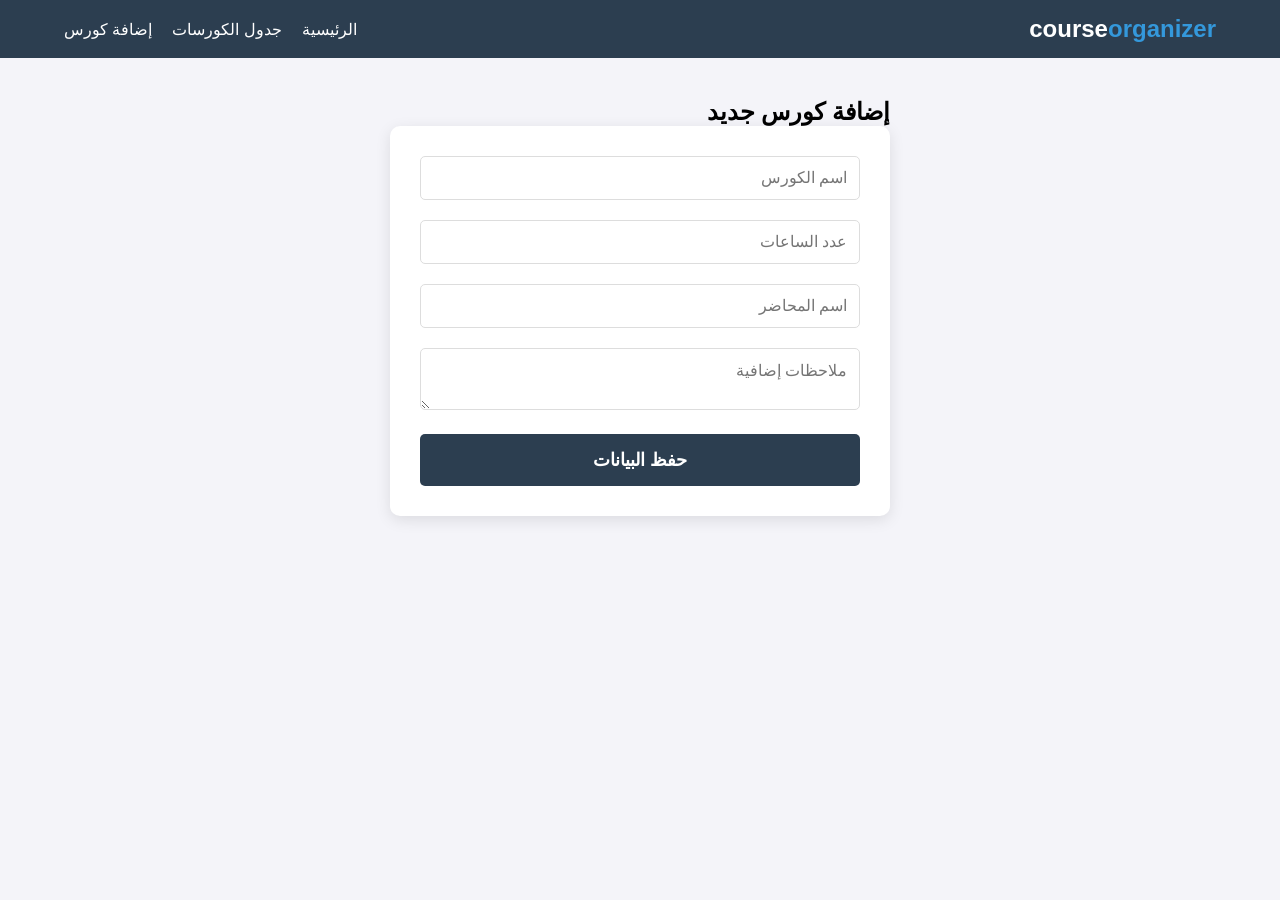
==== add-course.html @ fc3036e1 "Add files via upload" ====
<!DOCTYPE html>
<html lang="ar" dir="rtl">
<head>
    <meta charset="UTF-8">
    <meta name="viewport" content="width=device-width, initial-scale=1.0">
    <title>إضافة كورس جديد</title>
    <link rel="stylesheet" href="style.css">
</head>
<body>
    <header>
        <div class="logo">course<span>organizer</span></div>
        <nav>
            <ul>
                <li><a href="index.html">الرئيسية</a></li>
                <li><a href="courses.html">جدول الكورسات</a></li>
                <li><a href="add-course.html">إضافة كورس</a></li>
            </ul>
        </nav>
    </header>

    <main>
        <div class="form-container">
            <h2>إضافة كورس جديد</h2>
            <form id="courseForm">
                <input type="text" id="cName" placeholder="اسم الكورس" required>
                <input type="number" id="cHours" placeholder="عدد الساعات" required>
                <input type="text" id="cInst" placeholder="اسم المحاضر">
                <textarea id="cNote" placeholder="ملاحظات إضافية"></textarea>
                <button type="button" onclick="saveData()">حفظ البيانات</button>
            </form>
        </div>
    </main>

    <script>
        function saveData() {
            const name = document.getElementById('cName').value;
            const hours = document.getElementById('cHours').value;
            const inst = document.getElementById('cInst').value;
            const note = document.getElementById('cNote').value;

            if(!name || !hours) {
                alert("برجاء إدخال اسم الكورس وعدد الساعات");
                return;
            }

            const courses = JSON.parse(localStorage.getItem('myCourses') || '[]');
            courses.push({ name, hours, instructor: inst, notes: note });
            localStorage.setItem('myCourses', JSON.stringify(courses));

            window.location.href = 'courses.html';
        }
    </script>
</body>
</html>
---- style.css ----
* {
    margin: 0;
    padding: 0;
    box-sizing: border-box;
    font-family: 'Segoe UI', Tahoma, Geneva, Verdana, sans-serif;
}

body {
    background-color: #f4f4f9;
    direction: rtl;
    overflow-x: hidden;
    width: 100%;
}

header {
    background-color: #2c3e50;
    color: white;
    padding: 15px 5%;
    display: flex;
    justify-content: space-between;
    align-items: center;
    width: 100%;
}

.logo {
    font-size: 24px;
    font-weight: bold;
}

.logo span {
    color: #3498db;
}

nav ul {
    display: flex;
    list-style: none;
    gap: 20px;
}

nav ul li a {
    color: white;
    text-decoration: none;
    font-weight: 500;
}

nav ul li a:hover {
    color: #3498db;
}

main {
    padding: 40px 5%;
    min-height: 80vh;
    display: flex;
    flex-direction: column;
    align-items: center;
}

form {
    width: 100%;
    max-width: 500px;
    background: white;
    padding: 30px;
    border-radius: 10px;
    box-shadow: 0 4px 15px rgba(0,0,0,0.1);
}

form h2 {
    text-align: center;
    margin-bottom: 25px;
    color: #2c3e50;
}

label {
    display: block;
    margin-bottom: 8px;
    font-weight: bold;
    color: #333;
}

input, textarea {
    width: 100%;
    padding: 12px;
    margin-bottom: 20px;
    border: 1px solid #ddd;
    border-radius: 5px;
    font-size: 16px;
}

button {
    width: 100%;
    padding: 15px;
    background-color: #2c3e50;
    color: white;
    border: none;
    border-radius: 5px;
    cursor: pointer;
    font-size: 18px;
    font-weight: bold;
}

button:hover {
    background-color: #34495e;
}

footer {
    background-color: #2c3e50;
    color: white;
    text-align: center;
    padding: 20px;
    width: 100%;
}

@media (max-width: 768px) {
    header {
        flex-direction: column;
        text-align: center;
        gap: 10px;
    }
    nav ul {
        gap: 15px;
    }
}
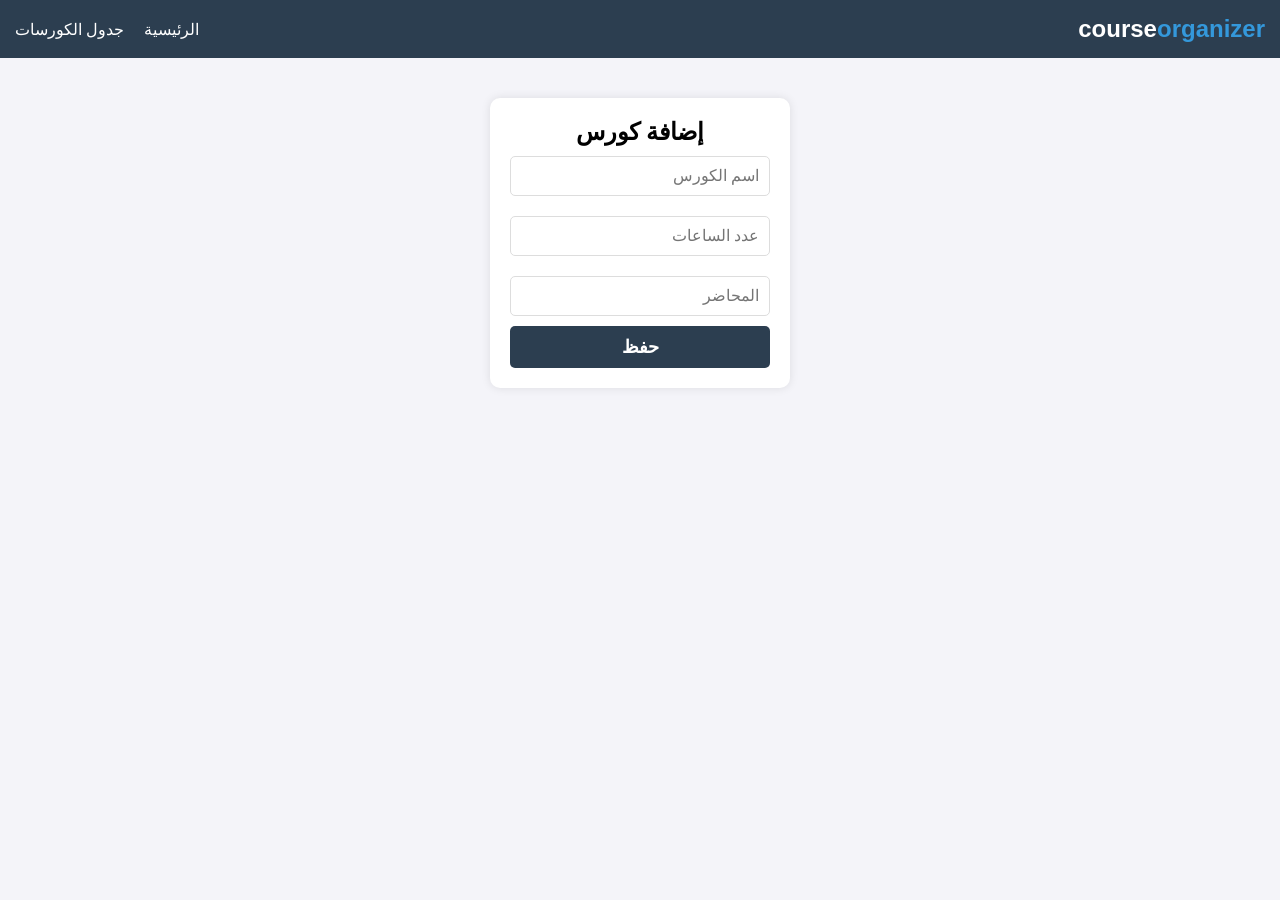
==== commit b9f90eb9: "Add files via upload" ====
--- a/add-course.html
+++ b/add-course.html
@@ -2,52 +2,50 @@
 <html lang="ar" dir="rtl">
 <head>
     <meta charset="UTF-8">
-    <meta name="viewport" content="width=device-width, initial-scale=1.0">
     <title>إضافة كورس جديد</title>
     <link rel="stylesheet" href="style.css">
 </head>
 <body>
-    <header>
+    <header style="background:#2c3e50; padding:15px; display:flex; justify-content:space-between; color:white;">
         <div class="logo">course<span>organizer</span></div>
         <nav>
-            <ul>
-                <li><a href="index.html">الرئيسية</a></li>
-                <li><a href="courses.html">جدول الكورسات</a></li>
-                <li><a href="add-course.html">إضافة كورس</a></li>
-            </ul>
+            <a href="index.html" style="color:white; margin-left:15px; text-decoration:none;">الرئيسية</a>
+            <a href="courses.html" style="color:white; text-decoration:none;">جدول الكورسات</a>
         </nav>
     </header>
 
-    <main>
-        <div class="form-container">
-            <h2>إضافة كورس جديد</h2>
-            <form id="courseForm">
-                <input type="text" id="cName" placeholder="اسم الكورس" required>
-                <input type="number" id="cHours" placeholder="عدد الساعات" required>
-                <input type="text" id="cInst" placeholder="اسم المحاضر">
-                <textarea id="cNote" placeholder="ملاحظات إضافية"></textarea>
-                <button type="button" onclick="saveData()">حفظ البيانات</button>
-            </form>
+    <main style="padding:40px; text-align:center;">
+        <div style="background:white; padding:20px; border-radius:10px; box-shadow:0 0 10px rgba(0,0,0,0.1); display:inline-block; width:300px;">
+            <h2>إضافة كورس</h2>
+            <input type="text" id="cName" placeholder="اسم الكورس" style="width:100%; margin:10px 0; padding:10px;">
+            <input type="number" id="cHours" placeholder="عدد الساعات" style="width:100%; margin:10px 0; padding:10px;">
+            <input type="text" id="cInst" placeholder="المحاضر" style="width:100%; margin:10px 0; padding:10px;">
+            <button onclick="saveMyData()" style="width:100%; padding:10px; background:#2c3e50; color:white; border:none; cursor:pointer;">حفظ</button>
         </div>
     </main>
 
     <script>
-        function saveData() {
+        function saveMyData() {
             const name = document.getElementById('cName').value;
             const hours = document.getElementById('cHours').value;
             const inst = document.getElementById('cInst').value;
-            const note = document.getElementById('cNote').value;
 
-            if(!name || !hours) {
-                alert("برجاء إدخال اسم الكورس وعدد الساعات");
+            if(name == "" || hours == "") {
+                alert("اكتب الاسم والساعات الأول يا بطل!");
                 return;
             }
 
-            const courses = JSON.parse(localStorage.getItem('myCourses') || '[]');
-            courses.push({ name, hours, instructor: inst, notes: note });
+            // بنجيب اللي متسيف قبل كدة
+            let courses = JSON.parse(localStorage.getItem('myCourses') || '[]');
+            
+            // بنضيف الكورس الجديد
+            courses.push({ name: name, hours: hours, instructor: inst });
+            
+            // بنسيفهم تاني
             localStorage.setItem('myCourses', JSON.stringify(courses));
 
-            window.location.href = 'courses.html';
+            alert("تم الحفظ بنجاح!");
+            window.location.href = 'courses.html'; // هيحولك للجدول فوراً
         }
     </script>
 </body>
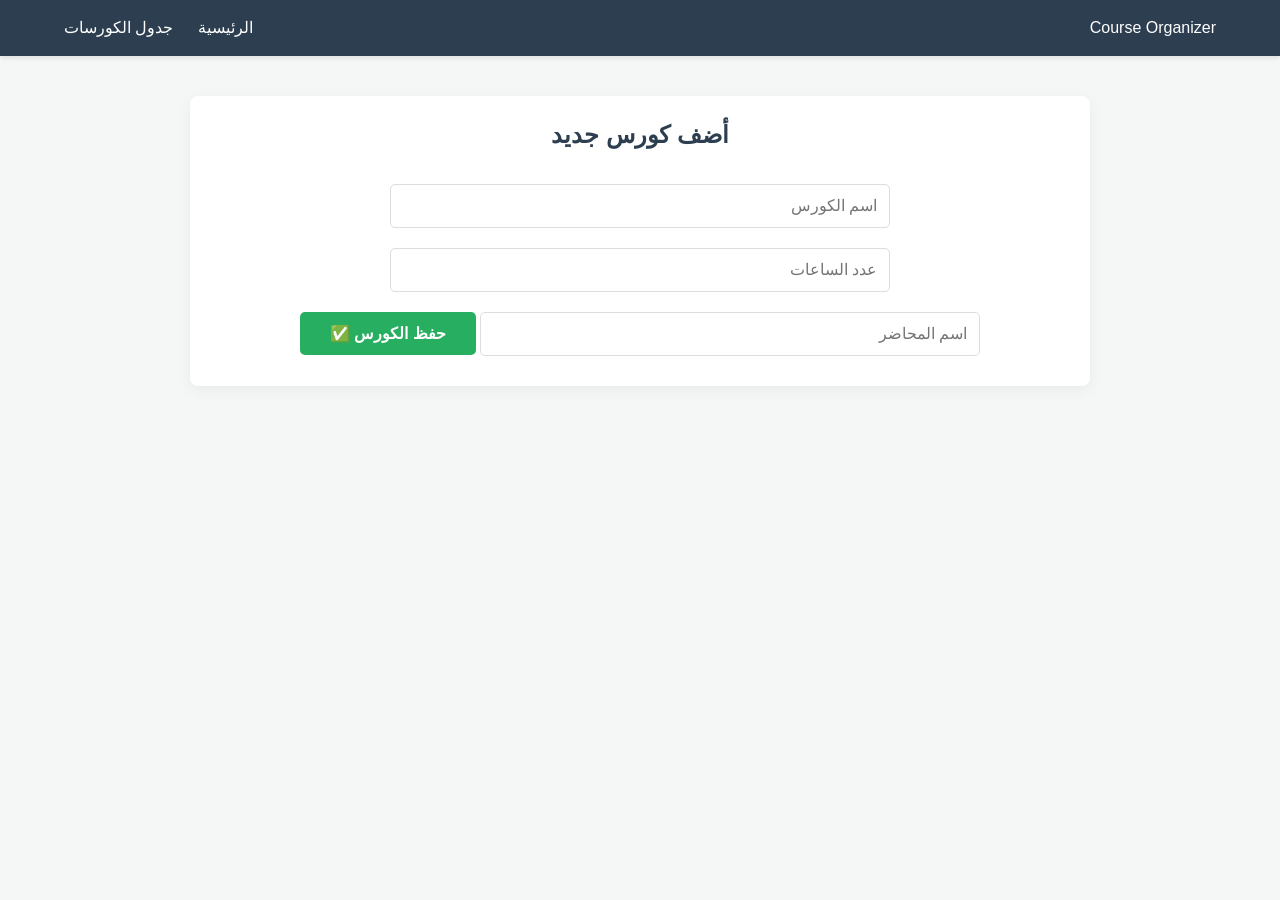
==== commit dfd72f17: "Add files via upload" ====
--- a/add-course.html
+++ b/add-course.html
@@ -1,52 +1,42 @@
 <!DOCTYPE html>
-<html lang="ar" dir="rtl">
+<html lang="ar">
 <head>
     <meta charset="UTF-8">
-    <title>إضافة كورس جديد</title>
     <link rel="stylesheet" href="style.css">
+    <title>إضافة كورس</title>
 </head>
 <body>
-    <header style="background:#2c3e50; padding:15px; display:flex; justify-content:space-between; color:white;">
-        <div class="logo">course<span>organizer</span></div>
+    <header>
+        <div>Course Organizer</div>
         <nav>
-            <a href="index.html" style="color:white; margin-left:15px; text-decoration:none;">الرئيسية</a>
-            <a href="courses.html" style="color:white; text-decoration:none;">جدول الكورسات</a>
+            <a href="index.html">الرئيسية</a>
+            <a href="courses.html">جدول الكورسات</a>
         </nav>
     </header>
-
-    <main style="padding:40px; text-align:center;">
-        <div style="background:white; padding:20px; border-radius:10px; box-shadow:0 0 10px rgba(0,0,0,0.1); display:inline-block; width:300px;">
-            <h2>إضافة كورس</h2>
-            <input type="text" id="cName" placeholder="اسم الكورس" style="width:100%; margin:10px 0; padding:10px;">
-            <input type="number" id="cHours" placeholder="عدد الساعات" style="width:100%; margin:10px 0; padding:10px;">
-            <input type="text" id="cInst" placeholder="المحاضر" style="width:100%; margin:10px 0; padding:10px;">
-            <button onclick="saveMyData()" style="width:100%; padding:10px; background:#2c3e50; color:white; border:none; cursor:pointer;">حفظ</button>
-        </div>
-    </main>
+    <div class="container">
+        <h2>أضف كورس جديد</h2>
+        <input type="text" id="name" placeholder="اسم الكورس">
+        <input type="number" id="hours" placeholder="عدد الساعات">
+        <input type="text" id="instructor" placeholder="اسم المحاضر">
+        <button onclick="saveCourse()">حفظ الكورس ✅</button>
+    </div>
 
     <script>
-        function saveMyData() {
-            const name = document.getElementById('cName').value;
-            const hours = document.getElementById('cHours').value;
-            const inst = document.getElementById('cInst').value;
+        function saveCourse() {
+            const name = document.getElementById('name').value;
+            const hours = document.getElementById('hours').value;
+            const inst = document.getElementById('instructor').value;
 
-            if(name == "" || hours == "") {
-                alert("اكتب الاسم والساعات الأول يا بطل!");
-                return;
-            }
+            if(!name || !hours) { alert("املى البيانات يا زياد!"); return; }
 
-            // بنجيب اللي متسيف قبل كدة
-            let courses = JSON.parse(localStorage.getItem('myCourses') || '[]');
-            
-            // بنضيف الكورس الجديد
-            courses.push({ name: name, hours: hours, instructor: inst });
-            
-            // بنسيفهم تاني
-            localStorage.setItem('myCourses', JSON.stringify(courses));
+            let list = JSON.parse(localStorage.getItem('coursesData') || '[]');
+            list.push({ name, hours, inst });
+            localStorage.setItem('coursesData', JSON.stringify(list));
 
-            alert("تم الحفظ بنجاح!");
-            window.location.href = 'courses.html'; // هيحولك للجدول فوراً
+            alert("تم الحفظ بنجاح! هوديك للجدول دلوقتي.");
+            window.location.href = 'courses.html';
         }
     </script>
 </body>
+</html>
 </html>
--- a/style.css
+++ b/style.css
@@ -1,122 +1,121 @@
-* {
-    margin: 0;
-    padding: 0;
-    box-sizing: border-box;
-    font-family: 'Segoe UI', Tahoma, Geneva, Verdana, sans-serif;
+* { 
+    box-sizing: border-box; 
+    margin: 0; 
+    padding: 0; 
+    font-family: 'Segoe UI', Tahoma, Geneva, Verdana, sans-serif; 
 }
 
-body {
-    background-color: #f4f4f9;
-    direction: rtl;
-    overflow-x: hidden;
-    width: 100%;
+body { 
+    background-color: #f4f7f6; 
+    direction: rtl; 
+    color: #333; 
+    line-height: 1.6;
 }
 
-header {
-    background-color: #2c3e50;
-    color: white;
-    padding: 15px 5%;
-    display: flex;
-    justify-content: space-between;
-    align-items: center;
-    width: 100%;
+header { 
+    background-color: #2c3e50; 
+    color: white; 
+    padding: 15px 5%; 
+    display: flex; 
+    justify-content: space-between; 
+    align-items: center; 
+    box-shadow: 0 2px 5px rgba(0,0,0,0.1);
 }
 
-.logo {
-    font-size: 24px;
-    font-weight: bold;
+nav a { 
+    color: white; 
+    text-decoration: none; 
+    margin-right: 20px; 
+    font-size: 16px; 
+    font-weight: 500;
+    transition: 0.3s;
 }
 
-.logo span {
-    color: #3498db;
+nav a:hover { 
+    color: #3498db; 
 }
 
-nav ul {
-    display: flex;
-    list-style: none;
-    gap: 20px;
+.container { 
+    max-width: 900px; 
+    margin: 40px auto; 
+    padding: 20px; 
+    background: white; 
+    border-radius: 8px; 
+    box-shadow: 0 4px 15px rgba(0,0,0,0.05); 
+    text-align: center; 
 }
 
-nav ul li a {
-    color: white;
-    text-decoration: none;
-    font-weight: 500;
-}
-
-nav ul li a:hover {
-    color: #3498db;
-}
-
-main {
-    padding: 40px 5%;
-    min-height: 80vh;
-    display: flex;
-    flex-direction: column;
-    align-items: center;
-}
-
-form {
-    width: 100%;
-    max-width: 500px;
-    background: white;
-    padding: 30px;
-    border-radius: 10px;
-    box-shadow: 0 4px 15px rgba(0,0,0,0.1);
-}
-
-form h2 {
-    text-align: center;
-    margin-bottom: 25px;
+h1, h2 {
+    margin-bottom: 20px;
     color: #2c3e50;
 }
 
-label {
-    display: block;
-    margin-bottom: 8px;
-    font-weight: bold;
-    color: #333;
-}
-
-input, textarea {
-    width: 100%;
-    padding: 12px;
-    margin-bottom: 20px;
-    border: 1px solid #ddd;
-    border-radius: 5px;
+input { 
+    width: 100%; 
+    max-width: 500px; 
+    padding: 12px; 
+    margin: 10px 0; 
+    border: 1px solid #ddd; 
+    border-radius: 5px; 
+    outline: none; 
     font-size: 16px;
 }
 
-button {
-    width: 100%;
-    padding: 15px;
-    background-color: #2c3e50;
-    color: white;
-    border: none;
-    border-radius: 5px;
-    cursor: pointer;
-    font-size: 18px;
-    font-weight: bold;
+input:focus {
+    border-color: #3498db;
+}
+
+button { 
+    background-color: #27ae60; 
+    color: white; 
+    padding: 12px 30px; 
+    border: none; 
+    border-radius: 5px; 
+    cursor: pointer; 
+    font-weight: bold; 
+    font-size: 16px;
+    margin-top: 10px; 
+    transition: 0.3s;
 }
 
 button:hover {
-    background-color: #34495e;
+    background-color: #219150;
 }
 
-footer {
-    background-color: #2c3e50;
-    color: white;
-    text-align: center;
-    padding: 20px;
-    width: 100%;
+table { 
+    width: 100%; 
+    border-collapse: collapse; 
+    margin-top: 20px; 
 }
 
-@media (max-width: 768px) {
+th, td { 
+    padding: 15px; 
+    border: 1px solid #eee; 
+    text-align: center; 
+}
+
+th { 
+    background-color: #34495e; 
+    color: white; 
+}
+
+tr:nth-child(even) { 
+    background-color: #f9f9f9; 
+}
+
+tr:hover {
+    background-color: #f1f1f1;
+}
+
+@media (max-width: 600px) {
     header {
         flex-direction: column;
         text-align: center;
-        gap: 10px;
     }
-    nav ul {
-        gap: 15px;
+    nav {
+        margin-top: 15px;
+    }
+    nav a {
+        margin: 0 10px;
     }
 }
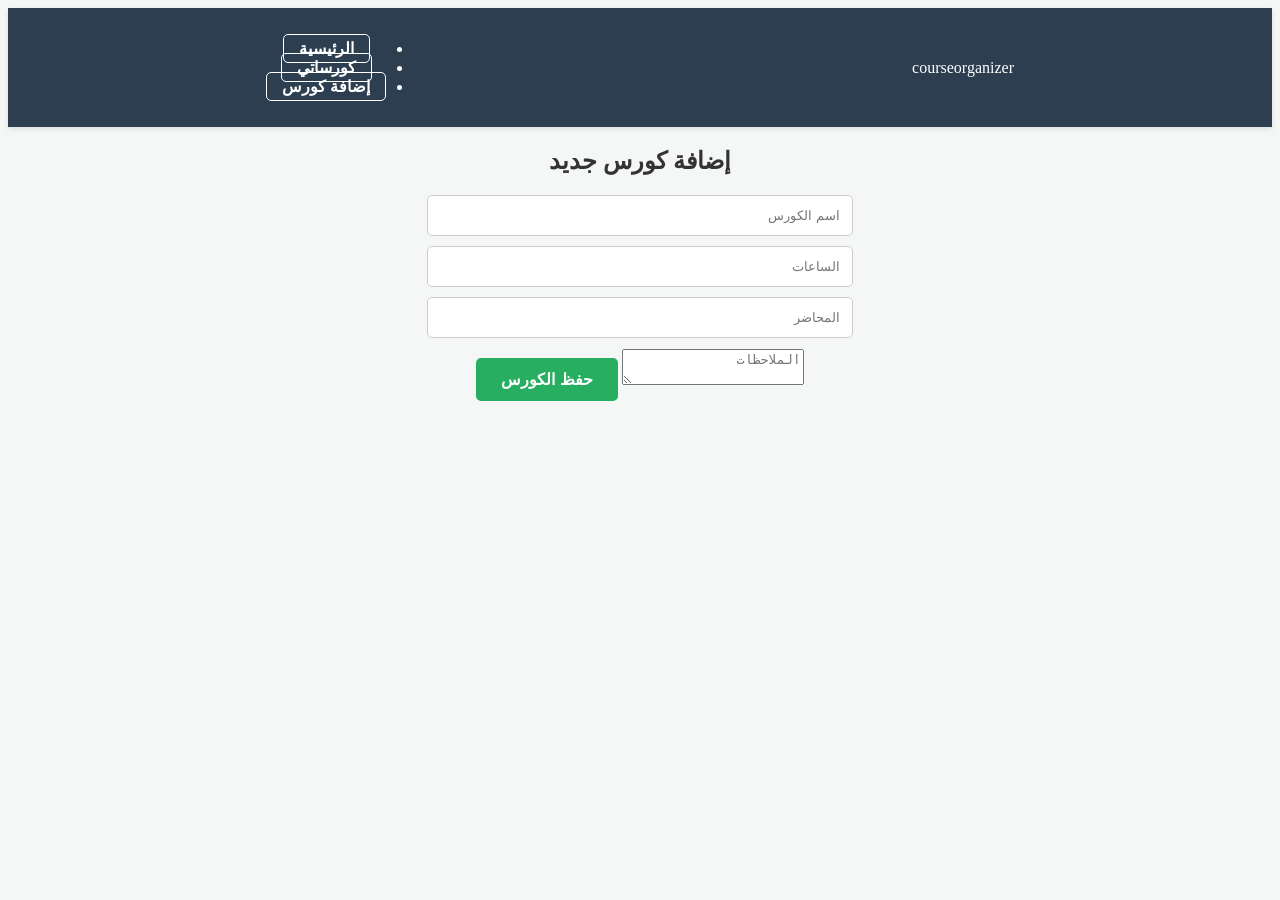
==== commit eb7cfa18: "Add files via upload" ====
--- a/add-course.html
+++ b/add-course.html
@@ -1,42 +1,62 @@
 <!DOCTYPE html>
-<html lang="ar">
+<html lang="ar" dir="rtl">
 <head>
     <meta charset="UTF-8">
+    <title>إضافة كورس</title>
     <link rel="stylesheet" href="style.css">
-    <title>إضافة كورس</title>
 </head>
 <body>
     <header>
-        <div>Course Organizer</div>
+        <div class="logo">course<span>organizer</span></div>
         <nav>
-            <a href="index.html">الرئيسية</a>
-            <a href="courses.html">جدول الكورسات</a>
+            <ul>
+                <li><a href="index.html">الرئيسية</a></li>
+                <li><a href="courses.html">كورساتي</a></li>
+                <li><a href="add-course.html">إضافة كورس</a></li>
+            </ul>
         </nav>
     </header>
-    <div class="container">
-        <h2>أضف كورس جديد</h2>
-        <input type="text" id="name" placeholder="اسم الكورس">
-        <input type="number" id="hours" placeholder="عدد الساعات">
-        <input type="text" id="instructor" placeholder="اسم المحاضر">
-        <button onclick="saveCourse()">حفظ الكورس ✅</button>
-    </div>
+
+    <main>
+        <form id="courseForm">
+            <h2>إضافة كورس جديد</h2>
+            <input type="text" id="name" placeholder="اسم الكورس" required>
+            <input type="number" id="hours" placeholder="الساعات" required>
+            <input type="text" id="inst" placeholder="المحاضر">
+            <textarea id="notes" placeholder="الملاحظات"></textarea>
+            <button type="button" onclick="saveData()">حفظ الكورس</button>
+        </form>
+    </main>
 
     <script>
-        function saveCourse() {
-            const name = document.getElementById('name').value;
-            const hours = document.getElementById('hours').value;
-            const inst = document.getElementById('instructor').value;
+        function saveData() {
+            const n = document.getElementById('name').value;
+            const h = document.getElementById('hours').value;
+            const i = document.getElementById('inst').value;
+            const o = document.getElementById('notes').value;
 
-            if(!name || !hours) { alert("املى البيانات يا زياد!"); return; }
+            if(!n || !h) {
+                alert("اكتب الاسم والساعات");
+                return;
+            }
 
-            let list = JSON.parse(localStorage.getItem('coursesData') || '[]');
-            list.push({ name, hours, inst });
-            localStorage.setItem('coursesData', JSON.stringify(list));
+            // سحب البيانات القديمة بصيغة صحيحة
+            let data = [];
+            try {
+                data = JSON.parse(localStorage.getItem('myCourses')) || [];
+            } catch(e) {
+                data = [];
+            }
 
-            alert("تم الحفظ بنجاح! هوديك للجدول دلوقتي.");
+            // إضافة الكورس الجديد
+            data.push({ name: n, hours: h, instructor: i, notes: o });
+            
+            // الحفظ
+            localStorage.setItem('myCourses', JSON.stringify(data));
+
+            // التحويل للجدول
             window.location.href = 'courses.html';
         }
     </script>
 </body>
-</html>
 </html>
--- a/style.css
+++ b/style.css
@@ -1,121 +1,100 @@
-* { 
-    box-sizing: border-box; 
-    margin: 0; 
-    padding: 0; 
-    font-family: 'Segoe UI', Tahoma, Geneva, Verdana, sans-serif; 
+** {
+    box-sizing: border-box;
+    margin: 0;
+    padding: 0;
+    font-family: sans-serif;
 }
 
-body { 
-    background-color: #f4f7f6; 
-    direction: rtl; 
-    color: #333; 
-    line-height: 1.6;
+body {
+    background: #f4f7f6;
+    direction: rtl;
+    text-align: center;
+    color: #333;
 }
 
-header { 
-    background-color: #2c3e50; 
-    color: white; 
-    padding: 15px 5%; 
-    display: flex; 
-    justify-content: space-between; 
-    align-items: center; 
+header {
+    background: #2c3e50;
+    color: white;
+    padding: 15px;
+    display: flex;
+    justify-content: space-around;
+    align-items: center;
     box-shadow: 0 2px 5px rgba(0,0,0,0.1);
 }
 
-nav a { 
-    color: white; 
-    text-decoration: none; 
-    margin-right: 20px; 
-    font-size: 16px; 
-    font-weight: 500;
+nav a {
+    color: white;
+    text-decoration: none;
+    font-weight: bold;
+    border: 1px solid white;
+    padding: 5px 15px;
+    border-radius: 5px;
     transition: 0.3s;
 }
 
-nav a:hover { 
-    color: #3498db; 
-}
-
-.container { 
-    max-width: 900px; 
-    margin: 40px auto; 
-    padding: 20px; 
-    background: white; 
-    border-radius: 8px; 
-    box-shadow: 0 4px 15px rgba(0,0,0,0.05); 
-    text-align: center; 
-}
-
-h1, h2 {
-    margin-bottom: 20px;
+nav a:hover {
+    background: white;
     color: #2c3e50;
 }
 
-input { 
-    width: 100%; 
-    max-width: 500px; 
-    padding: 12px; 
-    margin: 10px 0; 
-    border: 1px solid #ddd; 
-    border-radius: 5px; 
-    outline: none; 
-    font-size: 16px;
+.container {
+    max-width: 800px;
+    margin: 30px auto;
+    padding: 20px;
+    background: white;
+    border-radius: 8px;
+    box-shadow: 0 0 15px rgba(0,0,0,0.1);
 }
 
-input:focus {
-    border-color: #3498db;
+h2 {
+    margin-bottom: 20px;
 }
 
-button { 
-    background-color: #27ae60; 
-    color: white; 
-    padding: 12px 30px; 
-    border: none; 
-    border-radius: 5px; 
-    cursor: pointer; 
-    font-weight: bold; 
+table {
+    width: 100%;
+    border-collapse: collapse;
+    margin-top: 20px;
+}
+
+th, td {
+    border: 1px solid #ddd;
+    padding: 12px;
+}
+
+th {
+    background-color: #34495e;
+    color: white;
+}
+
+tr:nth-child(even) {
+    background-color: #f9f9f9;
+}
+
+input {
+    width: 90%;
+    max-width: 400px;
+    padding: 12px;
+    margin: 10px 0;
+    border: 1px solid #ccc;
+    border-radius: 5px;
+    display: block;
+    margin-left: auto;
+    margin-right: auto;
+}
+
+button {
+    padding: 12px 25px;
+    background: #27ae60;
+    color: white;
+    border: none;
+    cursor: pointer;
+    border-radius: 5px;
+    font-weight: bold;
     font-size: 16px;
-    margin-top: 10px; 
+    margin-top: 10px;
     transition: 0.3s;
 }
 
 button:hover {
-    background-color: #219150;
-}
-
-table { 
-    width: 100%; 
-    border-collapse: collapse; 
-    margin-top: 20px; 
-}
-
-th, td { 
-    padding: 15px; 
-    border: 1px solid #eee; 
-    text-align: center; 
-}
-
-th { 
-    background-color: #34495e; 
-    color: white; 
-}
-
-tr:nth-child(even) { 
-    background-color: #f9f9f9; 
-}
-
-tr:hover {
-    background-color: #f1f1f1;
-}
-
-@media (max-width: 600px) {
-    header {
-        flex-direction: column;
-        text-align: center;
-    }
-    nav {
-        margin-top: 15px;
-    }
-    nav a {
-        margin: 0 10px;
-    }
+    background: #219150;
 }
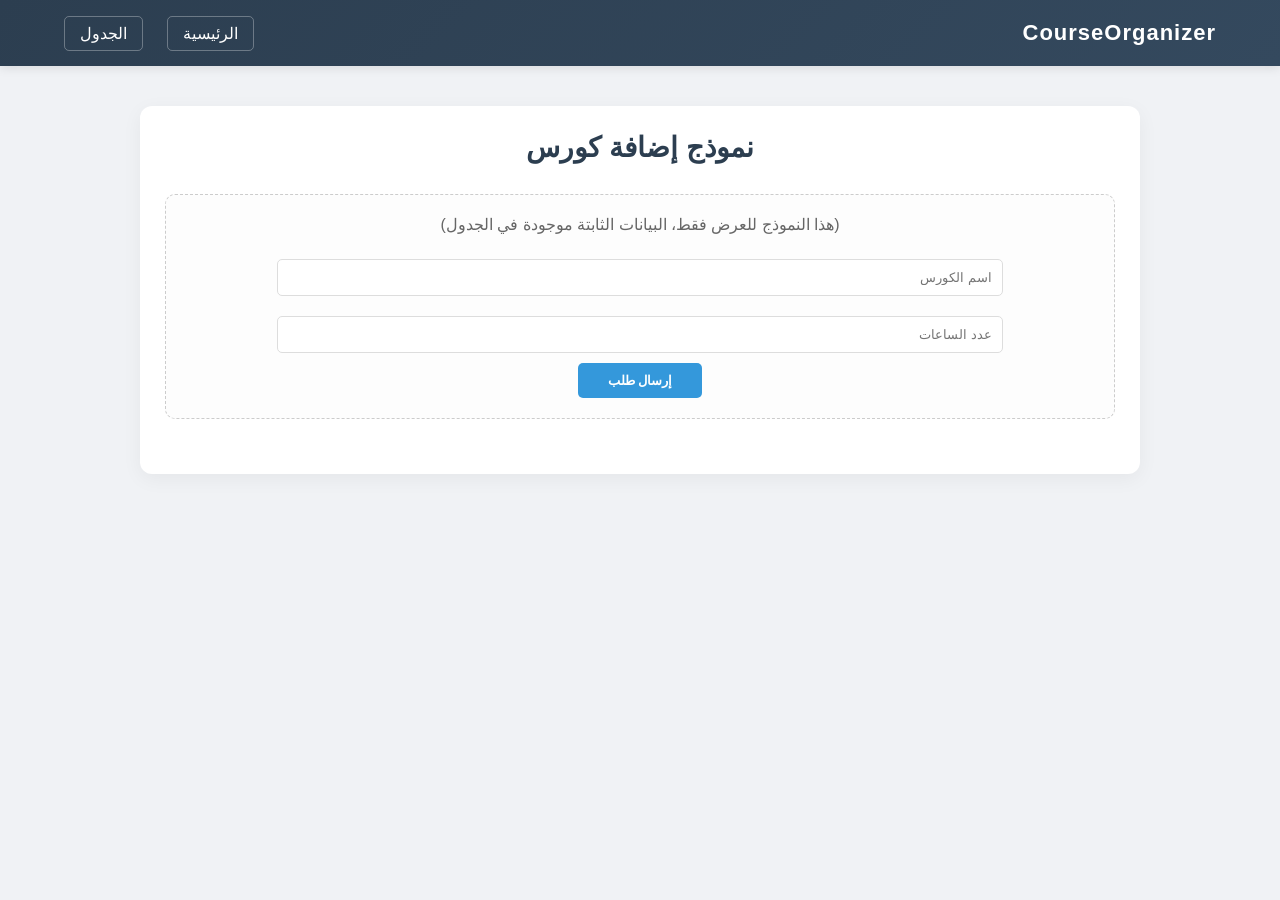
==== commit 7be51cd9: "Add files via upload" ====
--- a/add-course.html
+++ b/add-course.html
@@ -1,62 +1,25 @@
 <!DOCTYPE html>
-<html lang="ar" dir="rtl">
+<html lang="ar">
 <head>
     <meta charset="UTF-8">
+    <link rel="stylesheet" href="style.css">
     <title>إضافة كورس</title>
-    <link rel="stylesheet" href="style.css">
 </head>
 <body>
     <header>
-        <div class="logo">course<span>organizer</span></div>
-        <nav>
-            <ul>
-                <li><a href="index.html">الرئيسية</a></li>
-                <li><a href="courses.html">كورساتي</a></li>
-                <li><a href="add-course.html">إضافة كورس</a></li>
-            </ul>
-        </nav>
+        <div class="logo">Course<span>Organizer</span></div>
+        <nav><a href="index.html">الرئيسية</a> <a href="courses.html">الجدول</a></nav>
     </header>
 
-    <main>
-        <form id="courseForm">
-            <h2>إضافة كورس جديد</h2>
-            <input type="text" id="name" placeholder="اسم الكورس" required>
-            <input type="number" id="hours" placeholder="الساعات" required>
-            <input type="text" id="inst" placeholder="المحاضر">
-            <textarea id="notes" placeholder="الملاحظات"></textarea>
-            <button type="button" onclick="saveData()">حفظ الكورس</button>
-        </form>
-    </main>
-
-    <script>
-        function saveData() {
-            const n = document.getElementById('name').value;
-            const h = document.getElementById('hours').value;
-            const i = document.getElementById('inst').value;
-            const o = document.getElementById('notes').value;
-
-            if(!n || !h) {
-                alert("اكتب الاسم والساعات");
-                return;
-            }
-
-            // سحب البيانات القديمة بصيغة صحيحة
-            let data = [];
-            try {
-                data = JSON.parse(localStorage.getItem('myCourses')) || [];
-            } catch(e) {
-                data = [];
-            }
-
-            // إضافة الكورس الجديد
-            data.push({ name: n, hours: h, instructor: i, notes: o });
-            
-            // الحفظ
-            localStorage.setItem('myCourses', JSON.stringify(data));
-
-            // التحويل للجدول
-            window.location.href = 'courses.html';
-        }
-    </script>
+    <div class="container">
+        <h2>نموذج إضافة كورس</h2>
+        <div class="form-box">
+            <p style="margin-bottom: 15px; color: #666;">(هذا النموذج للعرض فقط، البيانات الثابتة موجودة في الجدول)</p>
+            <input type="text" placeholder="اسم الكورس" style="width: 80%; padding: 10px; margin: 10px 0; border: 1px solid #ddd; border-radius: 5px;">
+            <input type="number" placeholder="عدد الساعات" style="width: 80%; padding: 10px; margin: 10px 0; border: 1px solid #ddd; border-radius: 5px;">
+            <br>
+            <button style="padding: 10px 30px; background: #3498db; color: white; border: none; border-radius: 5px; cursor: pointer; font-weight: bold;">إرسال طلب</button>
+        </div>
+    </div>
 </body>
 </html>
--- a/style.css
+++ b/style.css
@@ -1,34 +1,39 @@
-** {
+* {
     box-sizing: border-box;
     margin: 0;
     padding: 0;
-    font-family: sans-serif;
+    font-family: 'Segoe UI', Tahoma, Geneva, Verdana, sans-serif;
 }
 
 body {
-    background: #f4f7f6;
+    background-color: #f0f2f5;
     direction: rtl;
-    text-align: center;
     color: #333;
 }
 
 header {
-    background: #2c3e50;
+    background: linear-gradient(135deg, #2c3e50, #34495e);
     color: white;
-    padding: 15px;
+    padding: 20px 5%;
     display: flex;
-    justify-content: space-around;
+    justify-content: space-between;
     align-items: center;
-    box-shadow: 0 2px 5px rgba(0,0,0,0.1);
+    box-shadow: 0 2px 10px rgba(0,0,0,0.1);
+}
+
+.logo {
+    font-size: 22px;
+    font-weight: bold;
+    letter-spacing: 1px;
 }
 
 nav a {
     color: white;
     text-decoration: none;
-    font-weight: bold;
-    border: 1px solid white;
-    padding: 5px 15px;
+    margin-right: 20px;
+    padding: 8px 15px;
     border-radius: 5px;
+    border: 1px solid rgba(255,255,255,0.3);
     transition: 0.3s;
 }
 
@@ -38,63 +43,55 @@
 }
 
 .container {
-    max-width: 800px;
-    margin: 30px auto;
-    padding: 20px;
+    max-width: 1000px;
+    margin: 40px auto;
+    padding: 25px;
     background: white;
-    border-radius: 8px;
-    box-shadow: 0 0 15px rgba(0,0,0,0.1);
+    border-radius: 12px;
+    box-shadow: 0 5px 20px rgba(0,0,0,0.05);
+    text-align: center;
 }
 
 h2 {
-    margin-bottom: 20px;
+    margin-bottom: 30px;
+    color: #2c3e50;
+    font-size: 28px;
 }
 
 table {
     width: 100%;
     border-collapse: collapse;
-    margin-top: 20px;
+    margin-top: 10px;
+    overflow: hidden;
+    border-radius: 8px;
 }
 
 th, td {
-    border: 1px solid #ddd;
-    padding: 12px;
+    padding: 15px;
+    border: 1px solid #eee;
+    text-align: center;
 }
 
 th {
-    background-color: #34495e;
+    background-color: #3498db;
     color: white;
+    font-weight: 600;
 }
 
 tr:nth-child(even) {
     background-color: #f9f9f9;
 }
 
-input {
-    width: 90%;
-    max-width: 400px;
-    padding: 12px;
-    margin: 10px 0;
-    border: 1px solid #ccc;
-    border-radius: 5px;
-    display: block;
-    margin-left: auto;
-    margin-right: auto;
+tr:hover {
+    background-color: #f1f7fd;
+    transition: 0.2s;
 }
 
-button {
-    padding: 12px 25px;
-    background: #27ae60;
-    color: white;
-    border: none;
-    cursor: pointer;
-    border-radius: 5px;
-    font-weight: bold;
-    font-size: 16px;
-    margin-top: 10px;
-    transition: 0.3s;
-}
-
-button:hover {
-    background: #219150;
+/* تنسيق بسيط للفورم لو حبيت تسيبها كشكل */
+.form-box {
+    background: #fdfdfd;
+    padding: 20px;
+    border: 1px dashed #ccc;
+    border-radius: 10px;
+    margin-bottom: 30px;
 }
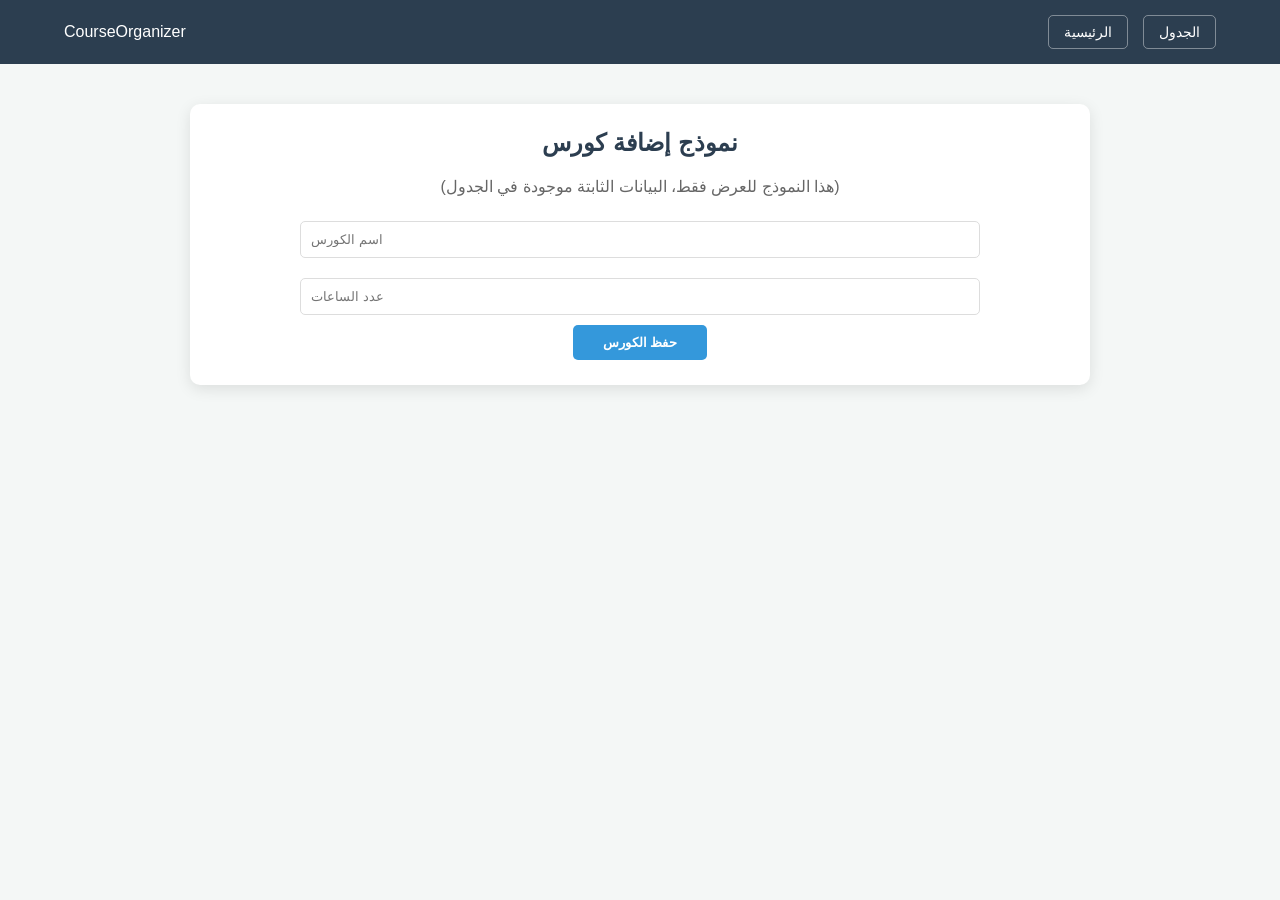
==== commit ba2b1973: "Add files via upload" ====
--- a/add-course.html
+++ b/add-course.html
@@ -18,8 +18,7 @@
             <input type="text" placeholder="اسم الكورس" style="width: 80%; padding: 10px; margin: 10px 0; border: 1px solid #ddd; border-radius: 5px;">
             <input type="number" placeholder="عدد الساعات" style="width: 80%; padding: 10px; margin: 10px 0; border: 1px solid #ddd; border-radius: 5px;">
             <br>
-            <button style="padding: 10px 30px; background: #3498db; color: white; border: none; border-radius: 5px; cursor: pointer; font-weight: bold;">إرسال طلب</button>
-        </div>
+            <button style="padding: 10px 30px; background: #3498db; color: white; border: none; border-radius: 5px; cursor: pointer; font-weight: bold;">حفظ الكورس
     </div>
 </body>
 </html>
--- a/style.css
+++ b/style.css
@@ -2,38 +2,38 @@
     box-sizing: border-box;
     margin: 0;
     padding: 0;
-    font-family: 'Segoe UI', Tahoma, Geneva, Verdana, sans-serif;
+    font-family: sans-serif;
 }
 
 body {
-    background-color: #f0f2f5;
-    direction: rtl;
-    color: #333;
+    background-color: #f4f7f6;
+    direction: ltr;
+    text-align: center;
 }
 
 header {
-    background: linear-gradient(135deg, #2c3e50, #34495e);
+    background-color: #2c3e50;
     color: white;
-    padding: 20px 5%;
+    padding: 15px 5%;
     display: flex;
     justify-content: space-between;
     align-items: center;
-    box-shadow: 0 2px 10px rgba(0,0,0,0.1);
 }
 
-.logo {
-    font-size: 22px;
-    font-weight: bold;
-    letter-spacing: 1px;
+nav {
+    display: flex;
+    flex-direction: row;
+    gap: 15px;
+    list-style: none;
 }
 
 nav a {
     color: white;
     text-decoration: none;
-    margin-right: 20px;
+    font-size: 14px;
+    border: 1px solid rgba(255,255,255,0.4);
     padding: 8px 15px;
     border-radius: 5px;
-    border: 1px solid rgba(255,255,255,0.3);
     transition: 0.3s;
 }
 
@@ -43,39 +43,34 @@
 }
 
 .container {
-    max-width: 1000px;
+    max-width: 900px;
     margin: 40px auto;
+    background: white;
     padding: 25px;
-    background: white;
-    border-radius: 12px;
-    box-shadow: 0 5px 20px rgba(0,0,0,0.05);
-    text-align: center;
+    border-radius: 10px;
+    box-shadow: 0 4px 15px rgba(0,0,0,0.1);
 }
 
 h2 {
-    margin-bottom: 30px;
     color: #2c3e50;
-    font-size: 28px;
+    margin-bottom: 20px;
 }
 
 table {
     width: 100%;
     border-collapse: collapse;
-    margin-top: 10px;
-    overflow: hidden;
-    border-radius: 8px;
+    margin-top: 20px;
 }
 
 th, td {
+    border: 1px solid #ddd;
     padding: 15px;
-    border: 1px solid #eee;
     text-align: center;
 }
 
 th {
     background-color: #3498db;
     color: white;
-    font-weight: 600;
 }
 
 tr:nth-child(even) {
@@ -83,15 +78,32 @@
 }
 
 tr:hover {
-    background-color: #f1f7fd;
-    transition: 0.2s;
+    background-color: #f1f1f1;
 }
 
-/* تنسيق بسيط للفورم لو حبيت تسيبها كشكل */
-.form-box {
-    background: #fdfdfd;
-    padding: 20px;
-    border: 1px dashed #ccc;
-    border-radius: 10px;
-    margin-bottom: 30px;
+.badge {
+    background: #27ae60;
+    color: white;
+    padding: 4px 10px;
+    border-radius: 4px;
+    font-size: 12px;
+    font-weight: bold;
+}
+
+input {
+    width: 80%;
+    padding: 12px;
+    margin: 10px 0;
+    border: 1px solid #ccc;
+    border-radius: 5px;
+}
+
+button {
+    padding: 12px 25px;
+    background: #27ae60;
+    color: white;
+    border: none;
+    cursor: pointer;
+    border-radius: 5px;
+    font-weight: bold;
 }
